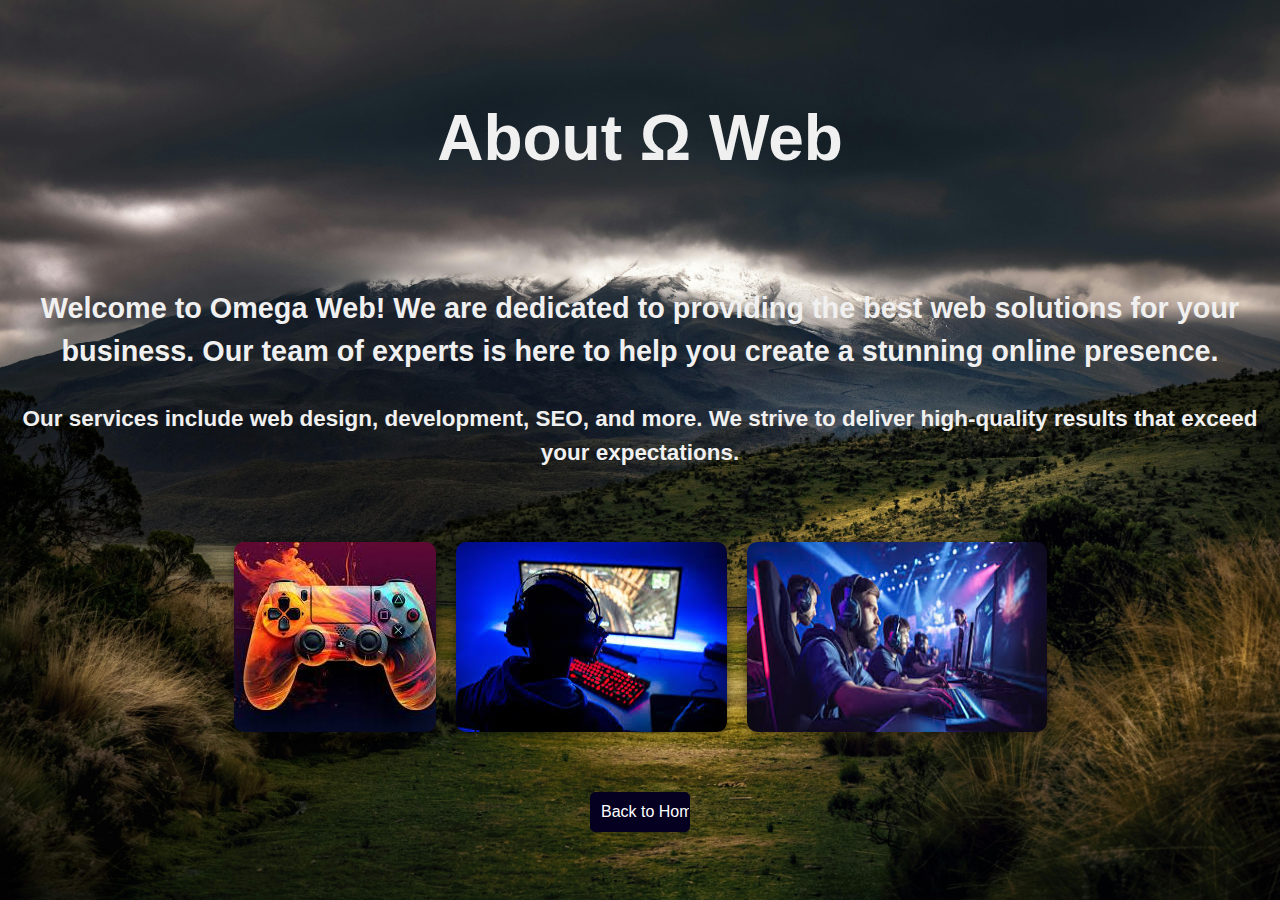
==== index1.html @ c9c96024 "Add files via upload" ====
<!DOCTYPE html>
<html lang="en">
<head>
    <meta charset="UTF-8">
    <meta name="viewport" content="width=device-width, initial-scale=1.0">
    <title>Omega Web - Presentation</title>
    <link rel="stylesheet" href="style.css">
</head>
<body>
<div id="title1">
    <h1>About Ω Web</h1>
</div>
<div id="presentation">
    <h2><p><b>Welcome to Omega Web! We are dedicated to providing the best web solutions for your business. Our team of experts is here to help you create a stunning online presence.</b></p></h2>
    <h3><p><b>Our services include web design, development, SEO, and more. We strive to deliver high-quality results that exceed your expectations.</b></p></h3>
</div>
<div id="gallery">
    <img src="service1.jpg" alt="Service 1" class="gallery-img">
    <img src="service2.jpg" alt="Service 2" class="gallery-img">
    <img src="service3.jpg" alt="Service 3" class="gallery-img">
</div>
<div id="pages">
    <a href="index.html"><input type="button" id="BACK" value="Back to Home"></a>
</div>
</body>
</html>
---- style.css ----
/* General Styles */
body {
    background-image: url(background.jpg);
    background-size: cover;
    background-attachment: fixed;
    color: #f0f0f0;
    font-family: Arial, sans-serif;
    margin: 0;
    padding: 0;
    display: flex;
    flex-direction: column;
    align-items: center;
    justify-content: center;
    min-height: 100vh;
}

/* Title Styles */
#title1 {
    text-align: center;
    font-size: 2em;
    margin: 20px 0;
}

/* Image Styles */
#imageomega {
    text-align: center;
    margin: 20px 0;
}

#imageomega img {
    max-width: 100%;
    height: auto;
}

/* Form Styles */
#loginset {
    background: rgba(0, 0, 0, 0.7);
    padding: 20px;
    border-radius: 10px;
    box-shadow: 0 0 10px rgba(0, 0, 0, 0.5);
    width: 300px;
    text-align: center;
}

#loginset legend {
    font-size: 1.5em;
    color: red;
    margin-bottom: 10px;
}

#loginset label {
    display: block;
    margin: 10px 0 5px;
    font-weight: bold;
}

#loginset input[type="email"],
#loginset input[type="password"] {
    width: 100%;
    padding: 10px;
    margin: 10px 0;
    border: 1px solid #008006;
    border-radius: 5px;
    box-sizing: border-box;
    font-size: 1em;
}

#loginset input[type="checkbox"] {
    margin-right: 10px;
}

#loginset input[type="submit"] {
    width: 100%;
    padding: 10px;
    margin: 20px 0;
    border: none;
    border-radius: 5px;
    background-color: #008006;
    color: white;
    font-size: 1em;
    cursor: pointer;
    transition: background-color 0.3s;
}

#loginset input[type="submit"]:hover {
    background-color: #005004;
}

/* Navigation Buttons */
#pages {
    text-align: center;
    margin: 20px 0;
}

#pages a {
    text-decoration: none;
}

#pages input[type="button"] {
    width: 100px;
    padding: 10px;
    margin: 10px;
    border: 1px solid #050020;
    border-radius: 5px;
    background-color: #050020;
    color: white;
    font-size: 1em;
    cursor: pointer;
    transition: background-color 0.3s;
}

#pages input[type="button"]:hover {
    background-color: #030015;
}

/* Social Media Icons */
#social {
    text-align: center;
    margin: 20px 0;
}

#social a {
    margin: 0 10px;
}

#social img {
    width: 30px;
    height: auto;
    transition: transform 0.3s;
}

#social img:hover {
    transform: scale(1.2);
}
/* Presentation Styles */
#presentation {
    text-align: center;
    margin: 20px;
    font-size: 1.2em;
    line-height: 1.5;
}

#gallery {
    display: flex;
    justify-content: center;
    flex-wrap: wrap;
    margin: 20px 0;
}

.gallery-img {
    margin: 10px;
    max-width: 300px;
    height: auto;
    border-radius: 10px;
    box-shadow: 0 0 10px rgba(0, 0, 0, 0.5);
}
body {
    background-image: url(background.jpg);
    background-size: cover;
    background-attachment: fixed;
    color: #f0f0f0;
    font-family: Arial, sans-serif;
    margin: 0;
    padding: 0;
    display: flex;
    flex-direction: column;
    align-items: center;
    justify-content: center;
    min-height: 100vh;
}
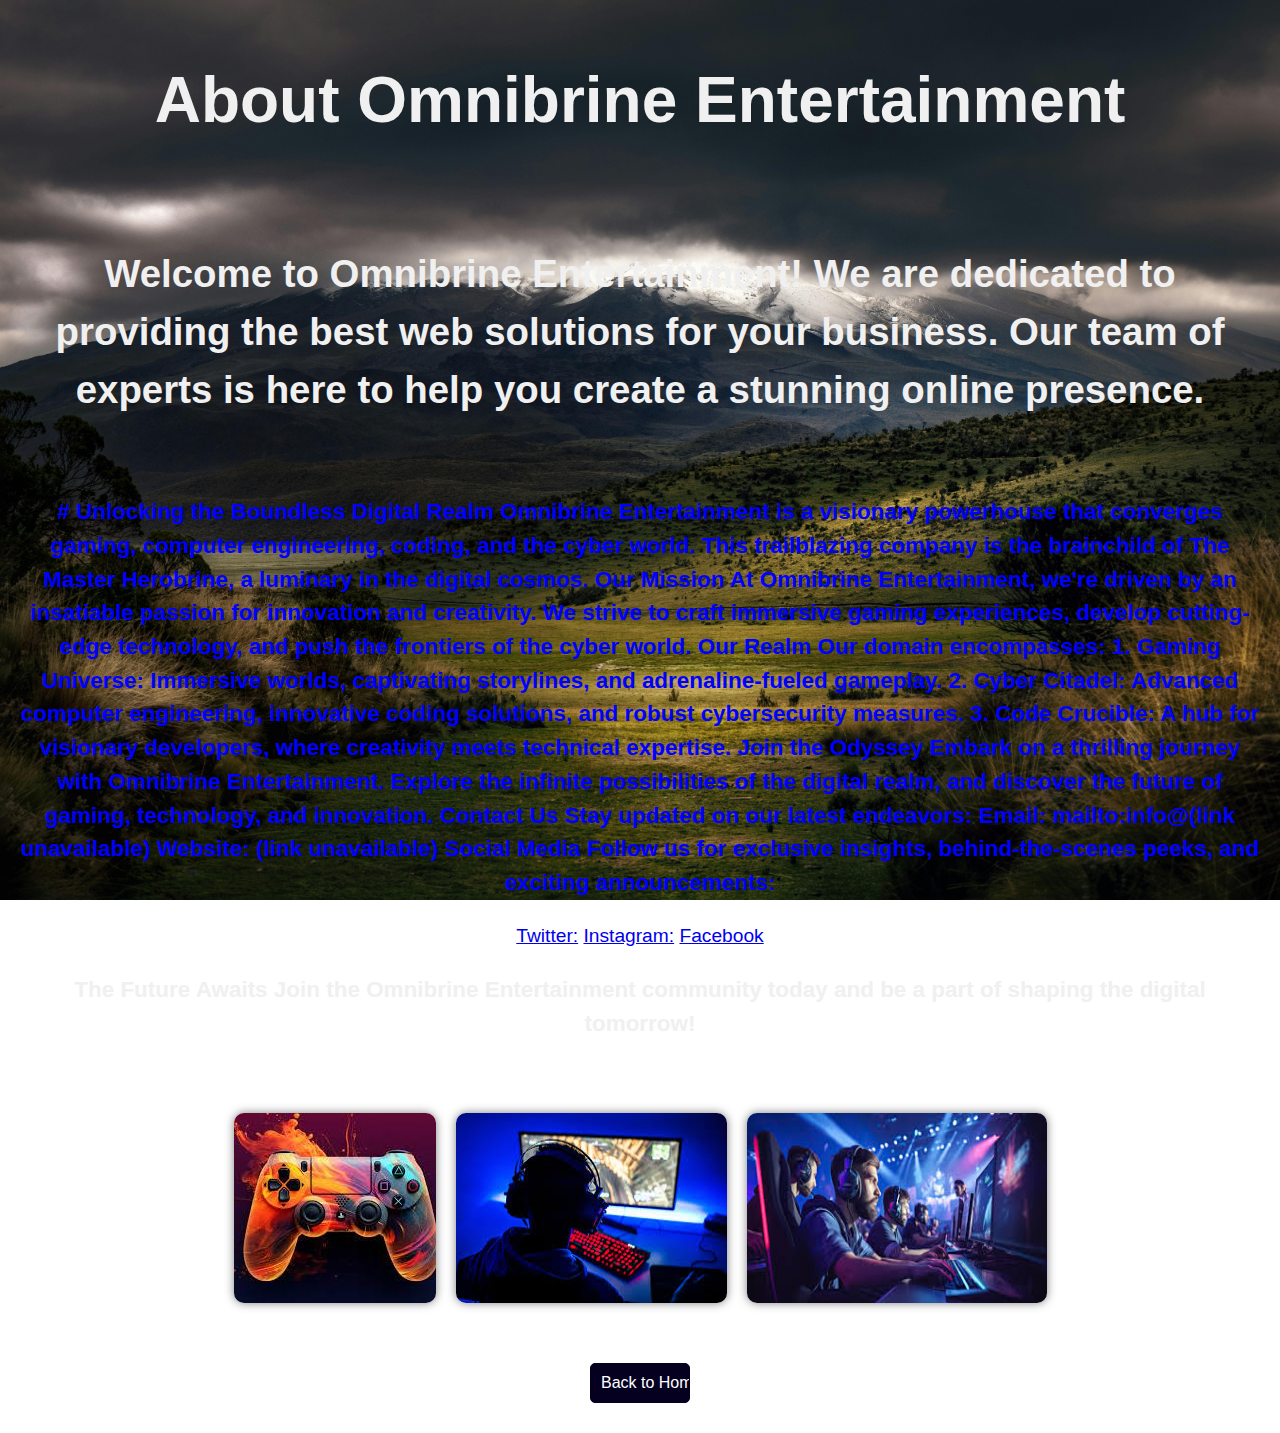
==== commit 6059663d: "new" ====
--- a/index1.html
+++ b/index1.html
@@ -8,11 +8,47 @@
 </head>
 <body>
 <div id="title1">
-    <h1>About Ω Web</h1>
+    <h1>About Omnibrine Entertainment</h1>
 </div>
 <div id="presentation">
-    <h2><p><b>Welcome to Omega Web! We are dedicated to providing the best web solutions for your business. Our team of experts is here to help you create a stunning online presence.</b></p></h2>
-    <h3><p><b>Our services include web design, development, SEO, and more. We strive to deliver high-quality results that exceed your expectations.</b></p></h3>
+    <h1>Welcome to Omnibrine Entertainment! We are dedicated to providing the best web solutions for your business. Our team of experts is here to help you create a stunning online presence.</h1>
+    <br>
+    <h3 style="border: 2px; color: blue;"><b># Unlocking the Boundless Digital Realm
+        Omnibrine Entertainment is a visionary powerhouse that converges gaming, computer engineering, coding, and the cyber world. This trailblazing company is the brainchild of The Master Herobrine, a luminary in the digital cosmos.
+        
+        Our Mission
+        At Omnibrine Entertainment, we're driven by an insatiable passion for innovation and creativity. We strive to craft immersive gaming experiences, develop cutting-edge technology, and push the frontiers of the cyber world.
+        
+        Our Realm
+        Our domain encompasses:
+        
+        1. Gaming Universe: Immersive worlds, captivating storylines, and adrenaline-fueled gameplay.
+        2. Cyber Citadel: Advanced computer engineering, innovative coding solutions, and robust cybersecurity measures.
+        3. Code Crucible: A hub for visionary developers, where creativity meets technical expertise.
+        
+        Join the Odyssey
+        Embark on a thrilling journey with Omnibrine Entertainment. Explore the infinite possibilities of the digital realm, and discover the future of gaming, technology, and innovation.
+        
+        Contact Us
+        Stay updated on our latest endeavors:
+        
+        Email: mailto:info@(link unavailable)
+        Website: (link unavailable)
+        
+        Social Media
+        Follow us for exclusive insights, behind-the-scenes peeks, and exciting announcements:</b>
+    </h3>
+    
+    <a href="https://x.com/AdameSohail?t=qtX5IdOkvxrcoMiuhrFPXw&s=09/">Twitter:</a>
+    
+    <a href="https://www.instagram.com/master_herobrine989/profilecard/?igsh=a3VzZWZuYWhkY29v/">Instagram:</a>
+    
+    <a href="https://www.facebook.com/profile.php?id=100089796853777/">Facebook</a>
+    
+        
+    <h3><b>
+        The Future Awaits
+        Join the Omnibrine Entertainment community today and be a part of shaping the digital tomorrow!</b></h3>
 </div>
 <div id="gallery">
     <img src="service1.jpg" alt="Service 1" class="gallery-img">
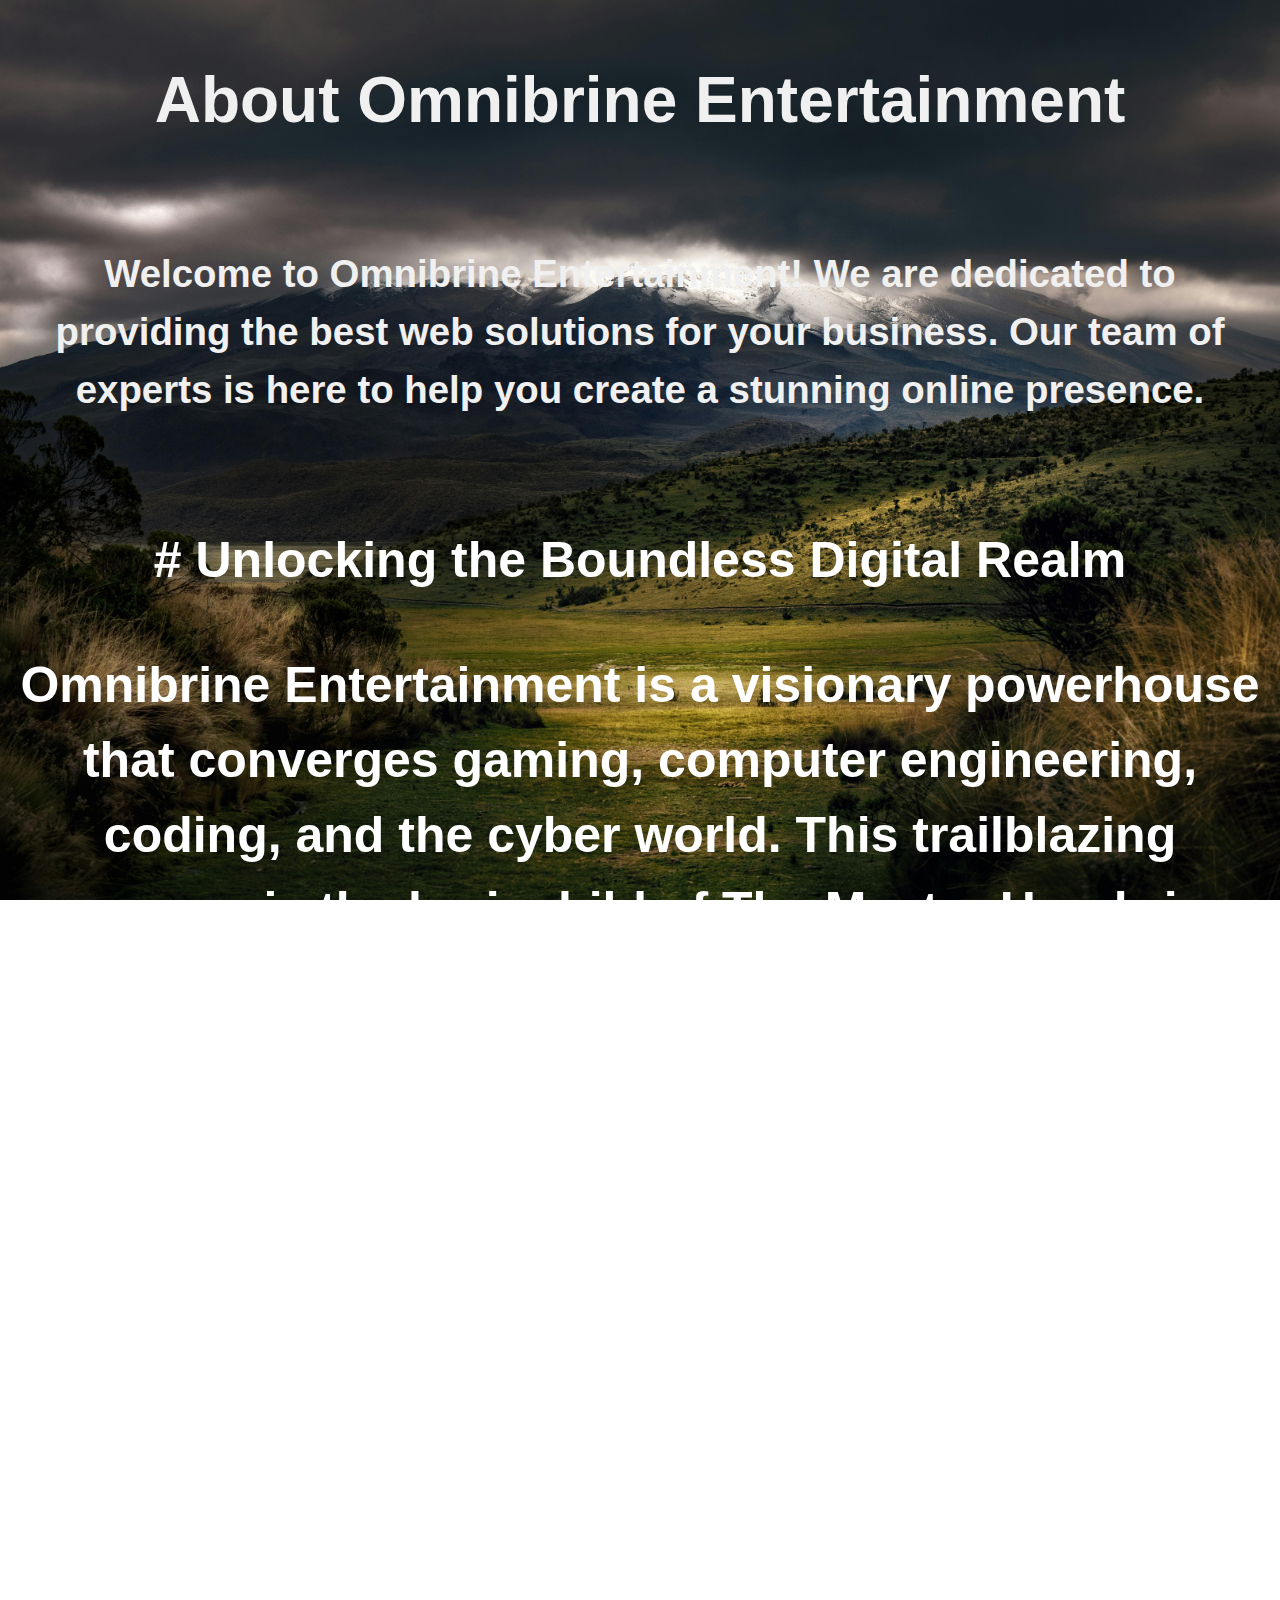
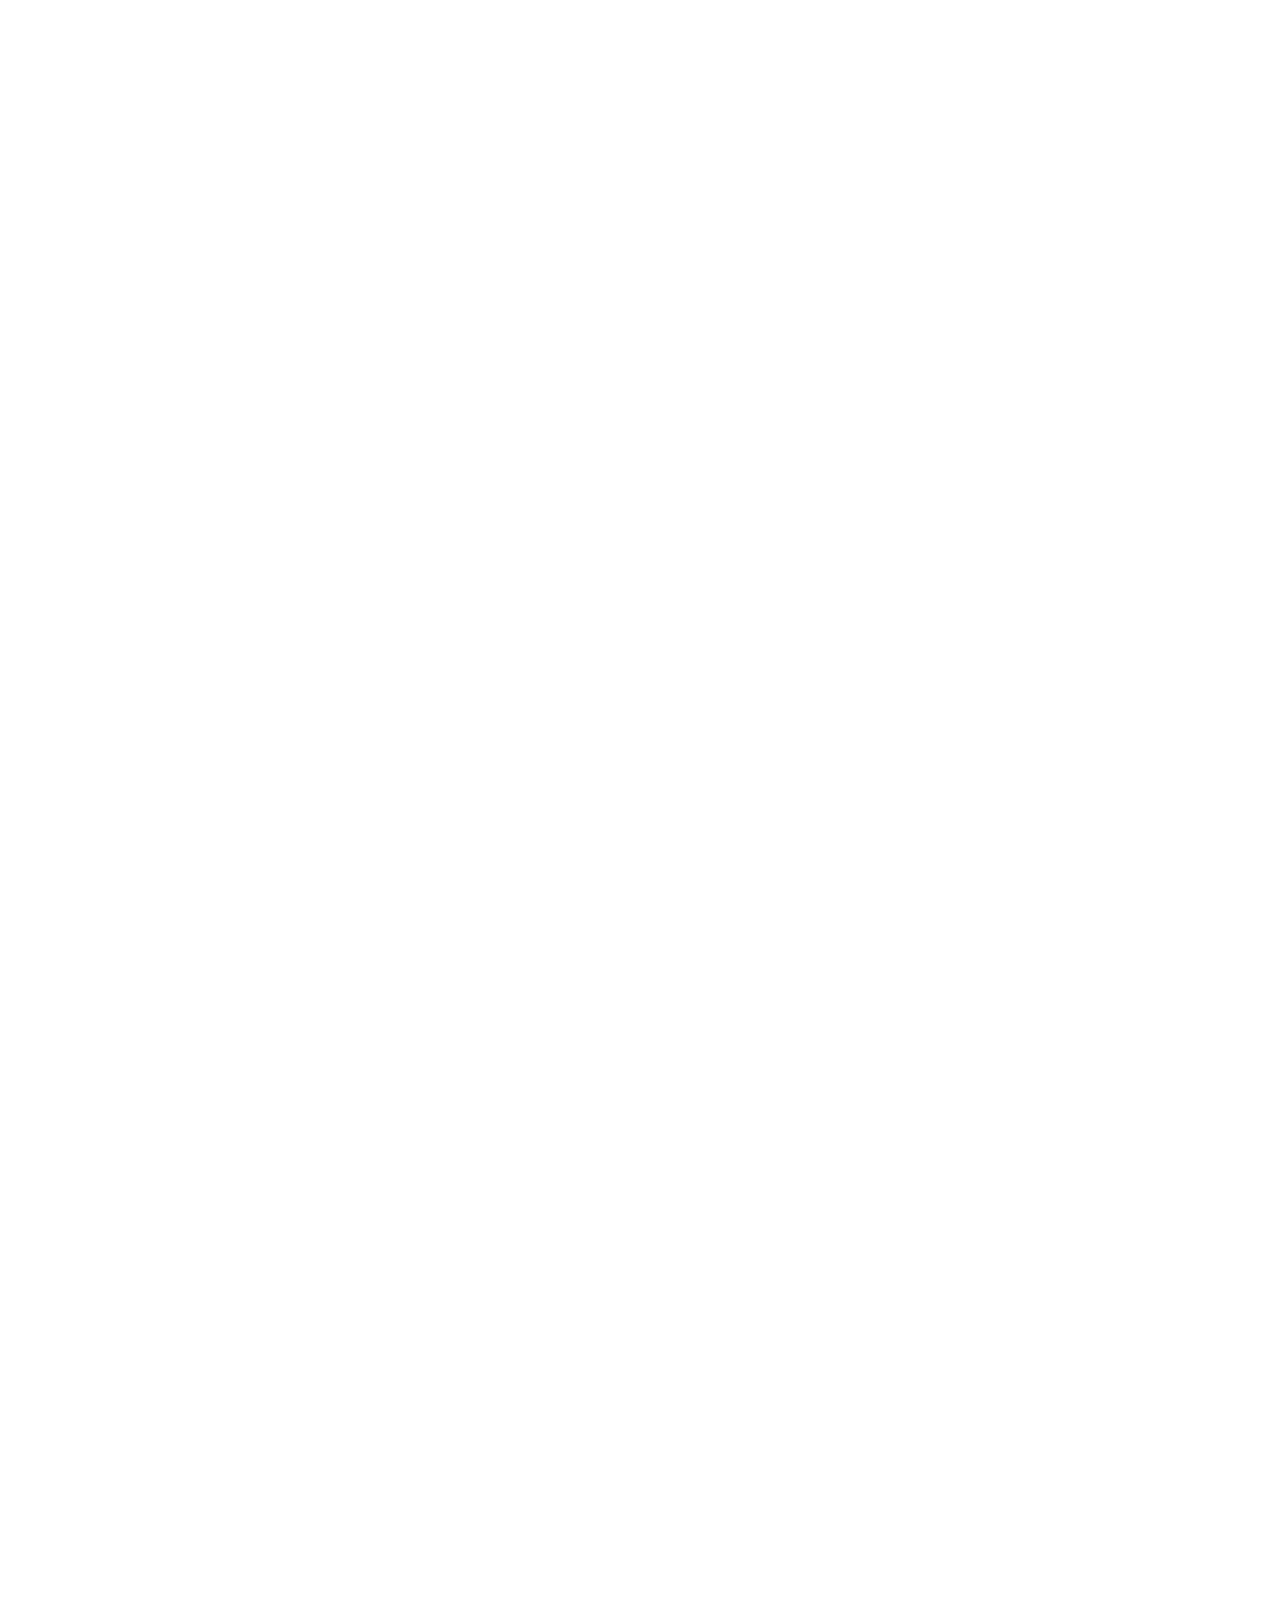
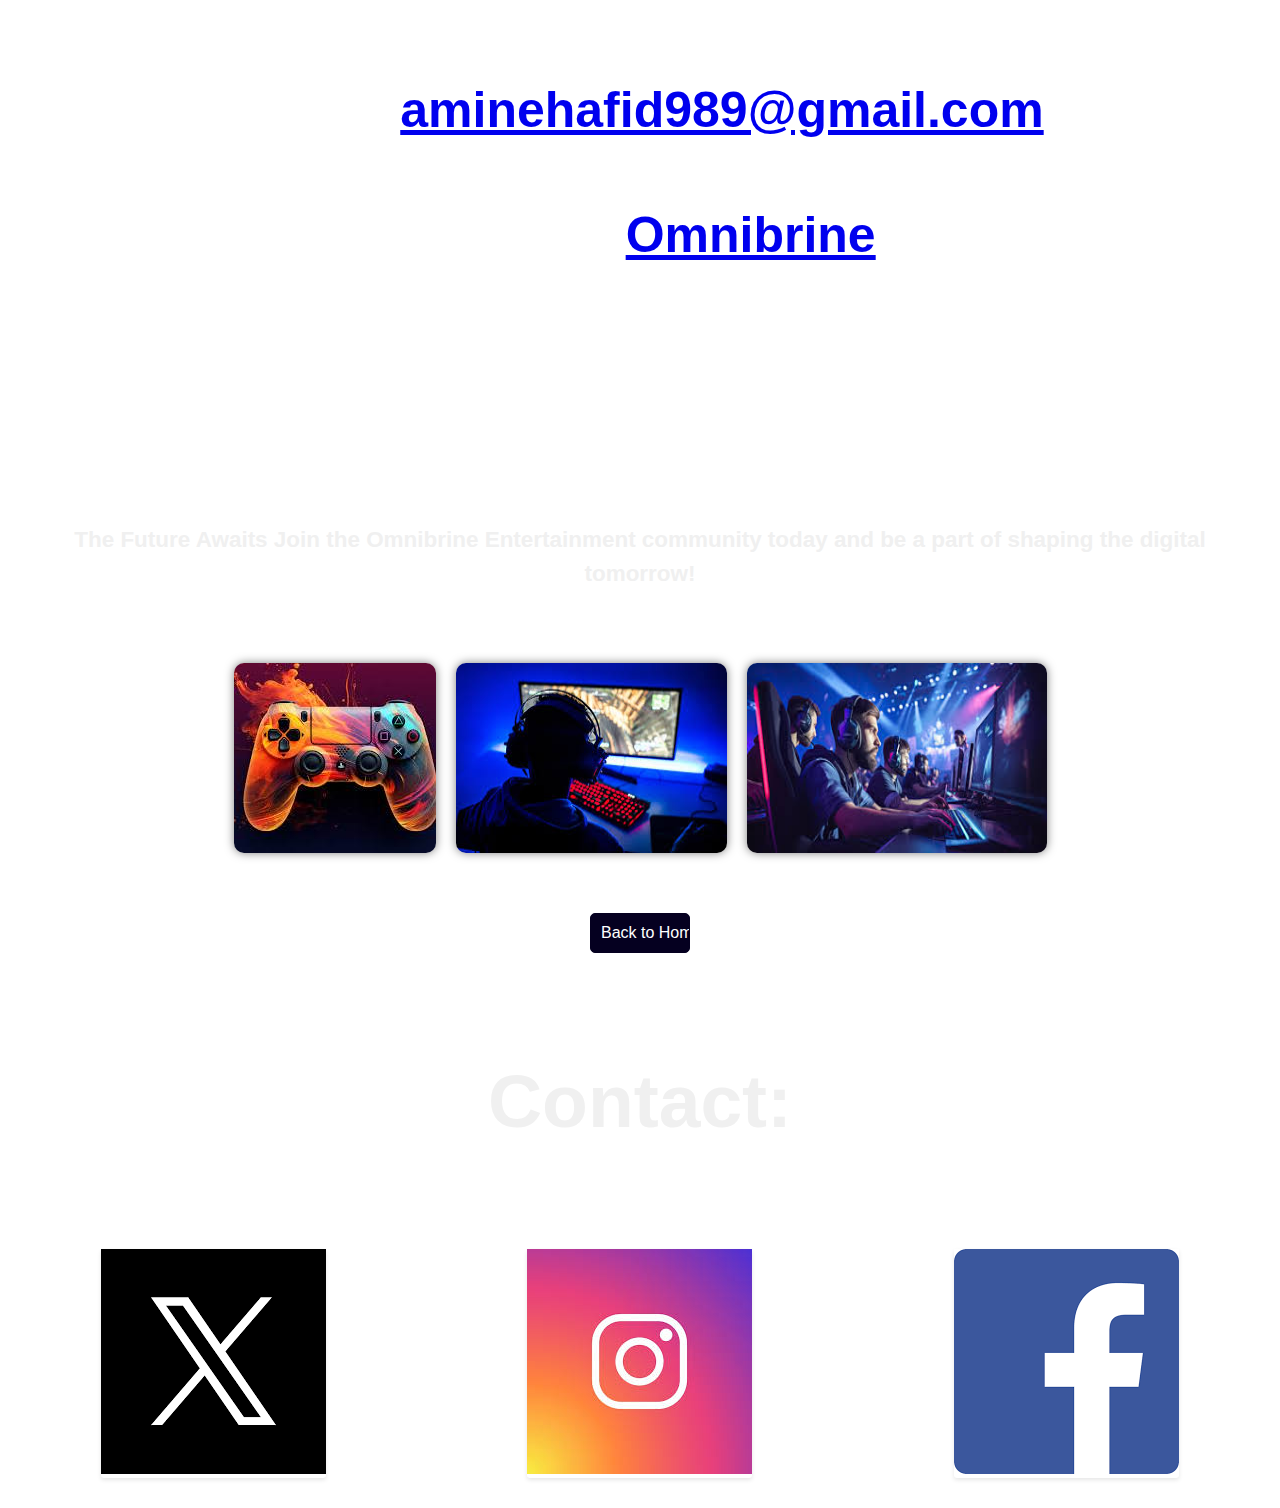
==== commit 4a6b7a3a: "big update" ====
--- a/index1.html
+++ b/index1.html
@@ -13,38 +13,30 @@
 <div id="presentation">
     <h1>Welcome to Omnibrine Entertainment! We are dedicated to providing the best web solutions for your business. Our team of experts is here to help you create a stunning online presence.</h1>
     <br>
-    <h3 style="border: 2px; color: blue;"><b># Unlocking the Boundless Digital Realm
-        Omnibrine Entertainment is a visionary powerhouse that converges gaming, computer engineering, coding, and the cyber world. This trailblazing company is the brainchild of The Master Herobrine, a luminary in the digital cosmos.
+    <h3 style="border: 2px; color: rgb(255, 255, 255);font-size: 50px;">
+        <p># Unlocking the Boundless Digital Realm</p> 
+        <p>Omnibrine Entertainment is a visionary powerhouse that converges gaming, computer engineering, coding, and the cyber world. This trailblazing company is the brainchild of The Master Herobrine, a luminary in the digital cosmos.</p>
         
-        Our Mission
-        At Omnibrine Entertainment, we're driven by an insatiable passion for innovation and creativity. We strive to craft immersive gaming experiences, develop cutting-edge technology, and push the frontiers of the cyber world.
+        <p>Our Mission</p>
+        <p>At Omnibrine Entertainment, we're driven by an insatiable passion for innovation and creativity. We strive to craft immersive gaming experiences, develop cutting-edge technology, and push the frontiers of the cyber world.</p>
         
-        Our Realm
-        Our domain encompasses:
+        <p> Our Realm</p>
+        <p>Our domain encompasses:</p>
         
-        1. Gaming Universe: Immersive worlds, captivating storylines, and adrenaline-fueled gameplay.
-        2. Cyber Citadel: Advanced computer engineering, innovative coding solutions, and robust cybersecurity measures.
-        3. Code Crucible: A hub for visionary developers, where creativity meets technical expertise.
+        <p>1. Gaming Universe: Immersive worlds, captivating storylines, and adrenaline-fueled gameplay.</p>
+        <p>2. Cyber Citadel: Advanced computer engineering, innovative coding solutions, and robust cybersecurity measures.</p>
+        <p>3. Code Crucible: A hub for visionary developers, where creativity meets technical expertise.</p>
         
-        Join the Odyssey
-        Embark on a thrilling journey with Omnibrine Entertainment. Explore the infinite possibilities of the digital realm, and discover the future of gaming, technology, and innovation.
+        <p>Join the Odyssey</p>
+        <p>Embark on a thrilling journey with Omnibrine Entertainment. Explore the infinite possibilities of the digital realm, and discover the future of gaming, technology, and innovation.</p>
         
-        Contact Us
-        Stay updated on our latest endeavors:
+        <p>Contact Us</p>
+        <p>Stay updated on our latest endeavors:</p>
         
-        Email: mailto:info@(link unavailable)
-        Website: (link unavailable)
-        
-        Social Media
-        Follow us for exclusive insights, behind-the-scenes peeks, and exciting announcements:</b>
-    </h3>
-    
-    <a href="https://x.com/AdameSohail?t=qtX5IdOkvxrcoMiuhrFPXw&s=09/">Twitter:</a>
-    
-    <a href="https://www.instagram.com/master_herobrine989/profilecard/?igsh=a3VzZWZuYWhkY29v/">Instagram:</a>
-    
-    <a href="https://www.facebook.com/profile.php?id=100089796853777/">Facebook</a>
-    
+        <p>Email: <a href="mailto:aminehafid989@gmail.com">aminehafid989@gmail.com</a></p>
+        <p>Website: <a href="masterherobrine989.github.io">Omnibrine</a></p>
+        <p>Follow us for exclusive insights, behind-the-scenes peeks, and exciting announcements:</p>
+    </h3>    
         
     <h3><b>
         The Future Awaits
@@ -58,5 +50,13 @@
 <div id="pages">
     <a href="index.html"><input type="button" id="BACK" value="Back to Home"></a>
 </div>
+<p style="text-align: center; font-size: 75px;"><b>Contact:</b></p>
+<div id="contact">
+    <a href="https://x.com/AdameSohail?t=qtX5IdOkvxrcoMiuhrFPXw&s=09/" id="X"><img src="x.png" alt="Twiter"></a>
+
+    <a href="https://www.instagram.com/master_herobrine989/profilecard/?igsh=a3VzZWZuYWhkY29v/" id="I"><img src="insta.jpg" alt="instagram"></a>
+
+    <a href="https://www.facebook.com/profile.php?id=100089796853777/" id="F"><img src="facebook.png" alt="Facebook"></a>
+</div>
 </body>
 </html>--- a/style.css
+++ b/style.css
@@ -167,4 +167,32 @@
     align-items: center;
     justify-content: center;
     min-height: 100vh;
+}
+#contact {
+    width: 100%;
+    height: auto;
+    display: flex;
+    justify-content: space-around;
+    padding: 20px;
+}
+
+#X, #F, #I {
+    flex: 0 0 5%; /* Adjusted flex property to reduce size */
+    margin: 10px;
+    padding: 0px;
+    background-color: #fff;
+    border-radius: 3px;
+    box-shadow: 0 2px 4px rgba(0, 0, 0, 0.1);
+}
+
+#X {
+    text-align: center;
+}
+
+#F {
+    text-align: center;
+}
+
+#I {
+    text-align: center;
 }